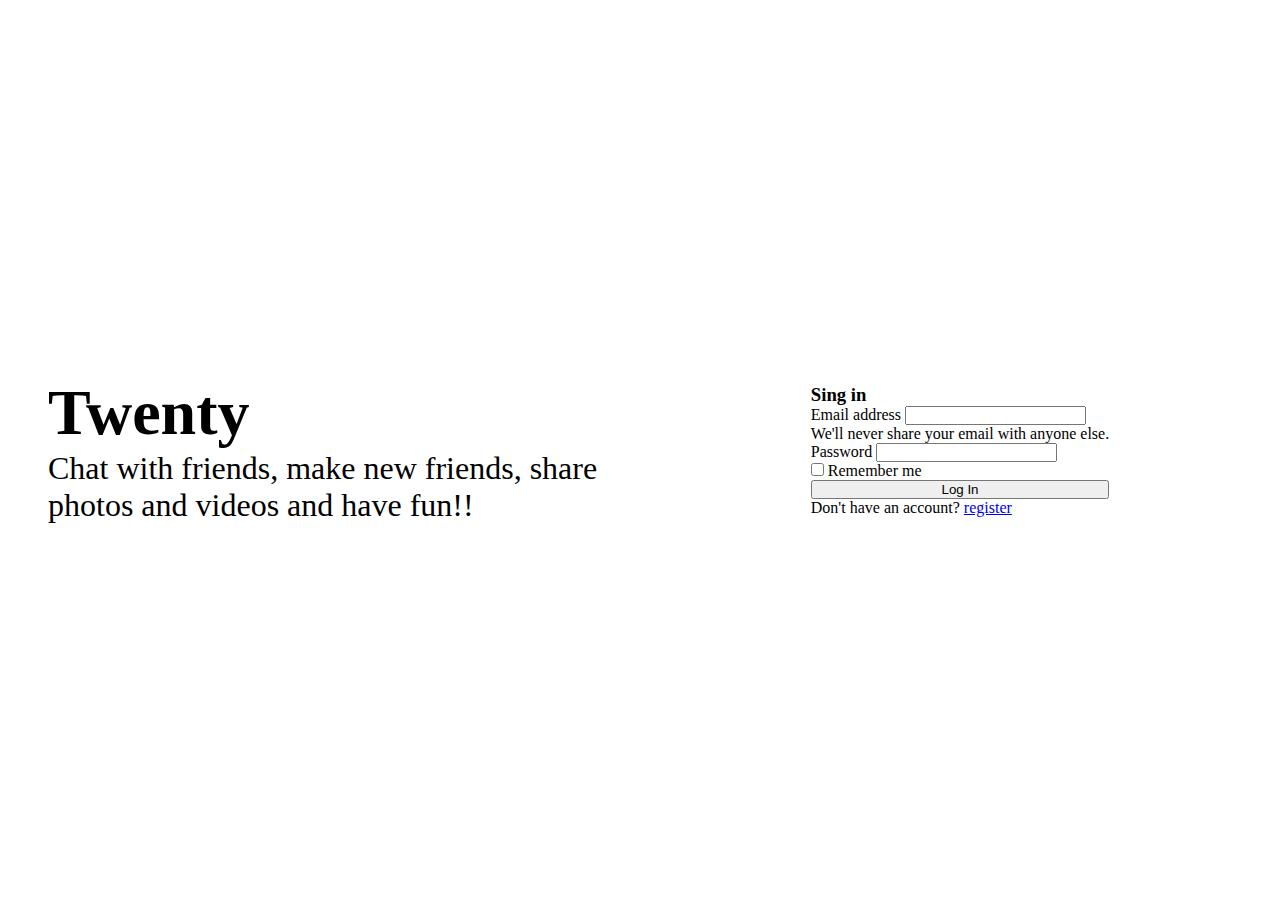
==== website/pages/registro-login/login.html @ cca27454 "Add files via upload" ====
<!DOCTYPE html>
<html lang="en">
<head>
    <meta charset="UTF-8">
    <meta http-equiv="X-UA-Compatible" content="IE=edge">
    <meta name="viewport" content="width=device-width, initial-scale=1.0">
    <title>Twenty</title>
    <!-- CSS BOOTSTRAP -->
    <link href="https://cdn.jsdelivr.net/npm/bootstrap@5.2.3/dist/css/bootstrap.min.css" rel="stylesheet" integrity="sha384-rbsA2VBKQhggwzxH7pPCaAqO46MgnOM80zW1RWuH61DGLwZJEdK2Kadq2F9CUG65" crossorigin="anonymous">

    <!-- JS BOOTSTRAP -->
    <script src="https://cdn.jsdelivr.net/npm/bootstrap@5.2.3/dist/js/bootstrap.bundle.min.js" integrity="sha384-kenU1KFdBIe4zVF0s0G1M5b4hcpxyD9F7jL+jjXkk+Q2h455rYXK/7HAuoJl+0I4" crossorigin="anonymous"></script>

    <!-- CSS LOCAL -->
    <link rel="stylesheet" href="../../css/login.css">

</head>
<body>
    <main>
        <div class="container-left">
            <div class="desc">
                <h1 class="text-primary">Twenty</h1>
                <p class="text-secondary">
                    Chat with friends, make new friends, share photos and videos and have fun!!
                </p>
            </div>
        </div>
        <div class="container-right">
            <div class="login">
                <h3>Sing in</h3>
                    <form>
                        <div class="mb-3">
                            <label for="exampleInputEmail1" class="form-label">Email address</label>
                            <input type="email" class="form-control" id="exampleInputEmail1" aria-describedby="emailHelp">
                            <div id="emailHelp" class="form-text">We'll never share your email with anyone else.</div>
                        </div>
                        <div class="mb-3">
                            <label for="exampleInputPassword1" class="form-label">Password</label>
                            <input type="password" class="form-control" id="exampleInputPassword1">
                        </div>
                            <div class="mb-3 form-check">
                            <input type="checkbox" class="form-check-input" id="exampleCheck1">
                            <label class="form-check-label" for="exampleCheck1">Remember me</label>
                        </div>
                        <div class="alert alert-danger" role="alert" id="error">
                            Incorrect email or password!
                        </div>
                        <button type="submit" class="btn btn-primary">Log In</button>
                    </form>
                <p>Don't have an account? <a href="register.html" target="_blank">register</a></p>
            </div>
        </div>
    </main>

    <!-- JS LOCAL -->
    <script src="../../js/index.js"></script>
</body>
</html>
---- website/css/login.css ----
*{
    margin: 0;
    padding: 0;
}

main{
    width: 100%;
    height: 100vh;
    display: flex;
    justify-content: center;
    align-items: center;
    justify-content: space-around;
}
/* ----------------------------------- */

.container-left{
    max-width: 50vw;
    height: 100vh;
    display: flex;
    justify-content: center;
    align-items: center;
    flex-direction: column;
    text-align: left;
    margin-left: 3rem;
}

.desc{
    align-items: left;
}

.desc h1{
    font-size: 4rem;
}

.desc p{
    font-size: 2rem;
}

/* ---------------------------------------------- */

.container-right{
    height: 100vh;
    display: flex;
    justify-content: center;
    align-items: center;
    flex-direction: column;
    text-align: left;
    min-width: 50vw;
}

form{
    display: flex;
    flex-direction: column;
}

#error{
    display: none;
}
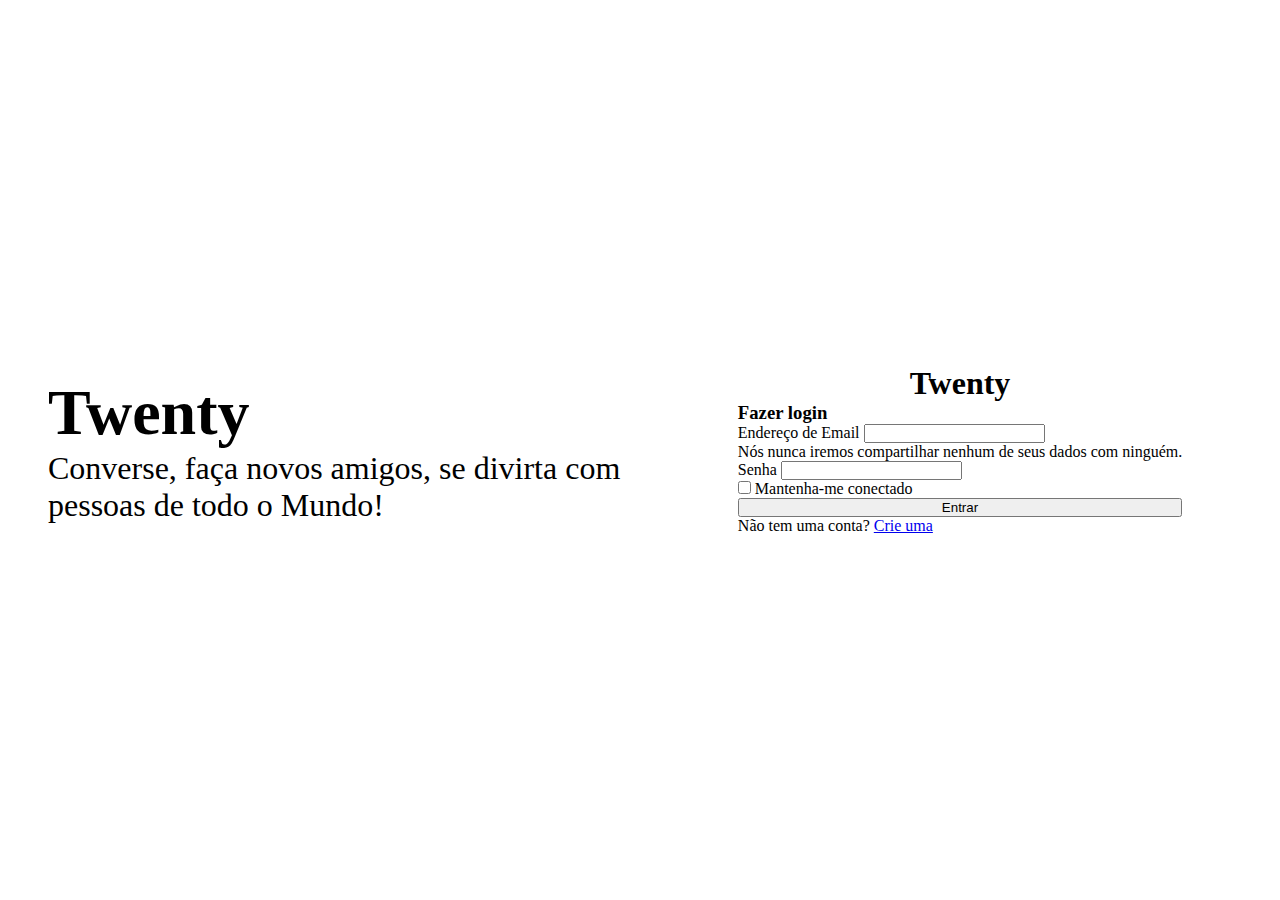
==== commit e021cb7a: "Fixed some inputs and translating the website" ====
--- a/website/pages/registro-login/login.html
+++ b/website/pages/registro-login/login.html
@@ -1,5 +1,5 @@
 <!DOCTYPE html>
-<html lang="en">
+<html lang="pt-br">
 <head>
     <meta charset="UTF-8">
     <meta http-equiv="X-UA-Compatible" content="IE=edge">
@@ -19,35 +19,36 @@
     <main>
         <div class="container-left">
             <div class="desc">
-                <h1 class="text-primary">Twenty</h1>
+                <h1 class="text-primary" translate="no">Twenty</h1>
                 <p class="text-secondary">
-                    Chat with friends, make new friends, share photos and videos and have fun!!
+                    Converse, faça novos amigos, se divirta com pessoas de todo o Mundo!
                 </p>
             </div>
         </div>
         <div class="container-right">
+            <h1 class="responsive-title" >Twenty</h1>
             <div class="login">
-                <h3>Sing in</h3>
-                    <form>
+                <h3>Fazer login</h3>
+                    <form action="../../php/login.php" method="post">
                         <div class="mb-3">
-                            <label for="exampleInputEmail1" class="form-label">Email address</label>
-                            <input type="email" class="form-control" id="exampleInputEmail1" aria-describedby="emailHelp">
-                            <div id="emailHelp" class="form-text">We'll never share your email with anyone else.</div>
+                            <label for="exampleInputEmail1" class="form-label">Endereço de Email</label>
+                            <input type="email" class="form-control" id="exampleInputEmail1" aria-describedby="emailHelp" name="email">
+                            <div id="emailHelp" class="form-text">Nós nunca iremos compartilhar nenhum de seus dados com ninguém.</div>
                         </div>
                         <div class="mb-3">
-                            <label for="exampleInputPassword1" class="form-label">Password</label>
-                            <input type="password" class="form-control" id="exampleInputPassword1">
+                            <label for="exampleInputPassword1" class="form-label">Senha</label>
+                            <input type="password" class="form-control" id="exampleInputPassword1" name="password">
                         </div>
                             <div class="mb-3 form-check">
-                            <input type="checkbox" class="form-check-input" id="exampleCheck1">
-                            <label class="form-check-label" for="exampleCheck1">Remember me</label>
+                            <input type="checkbox" class="form-check-input" id="exampleCheck1" name="remember">
+                            <label class="form-check-label" for="exampleCheck1">Mantenha-me conectado</label>
                         </div>
                         <div class="alert alert-danger" role="alert" id="error">
-                            Incorrect email or password!
+                            Senha ou Email incorretos
                         </div>
-                        <button type="submit" class="btn btn-primary">Log In</button>
+                        <button type="submit" class="btn btn-primary">Entrar</button>
                     </form>
-                <p>Don't have an account? <a href="register.html" target="_blank">register</a></p>
+                <p>Não tem uma conta? <a href="register.html" target="_blank">Crie uma</a></p>
             </div>
         </div>
     </main>
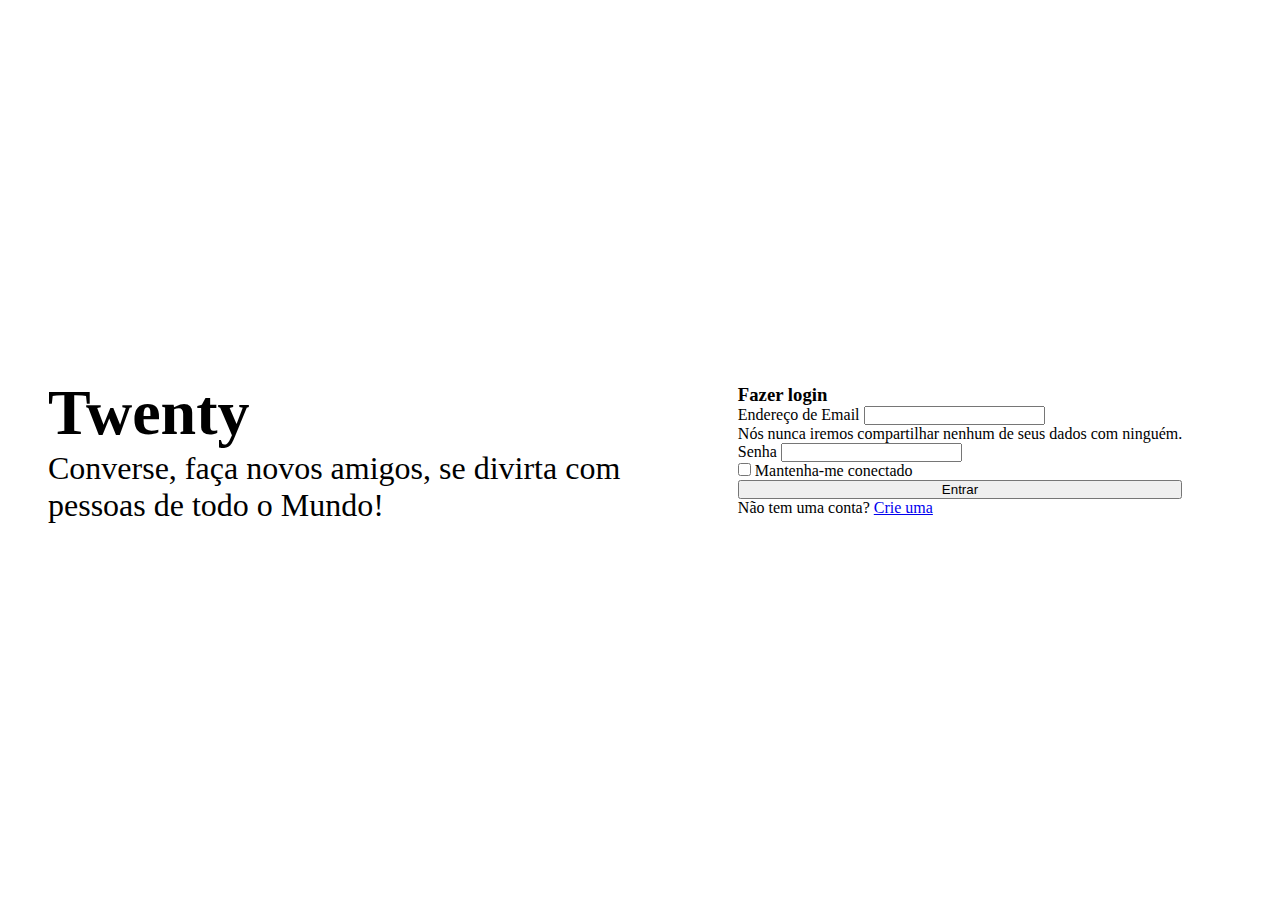
==== commit 52698afc: "Commit GLD" ====
--- a/website/pages/registro-login/login.html
+++ b/website/pages/registro-login/login.html
@@ -13,6 +13,8 @@
 
     <!-- CSS LOCAL -->
     <link rel="stylesheet" href="../../css/login.css">
+
+    <link rel="icon" href="../../assets/logo.png">
 
 </head>
 <body>
--- a/website/css/login.css
+++ b/website/css/login.css
@@ -55,4 +55,36 @@
 
 #error{
     display: none;
+}
+
+.responsive-title{
+    font-size: 
+    4rem; 
+    margin-bottom: 
+    50px; 
+    display: none;
+}
+
+/* responsivo */
+
+@media screen and (max-width: 540px){
+    .container-left{
+        display: none;
+    }
+    main{
+        width: 100%;
+        height: 100vh;
+        display: flex;
+        justify-content: center;
+        align-items: center;
+    }
+
+    .login{
+        width: 70%;
+    }
+
+    .responsive-title{
+        display: flex;
+    }
+
 }